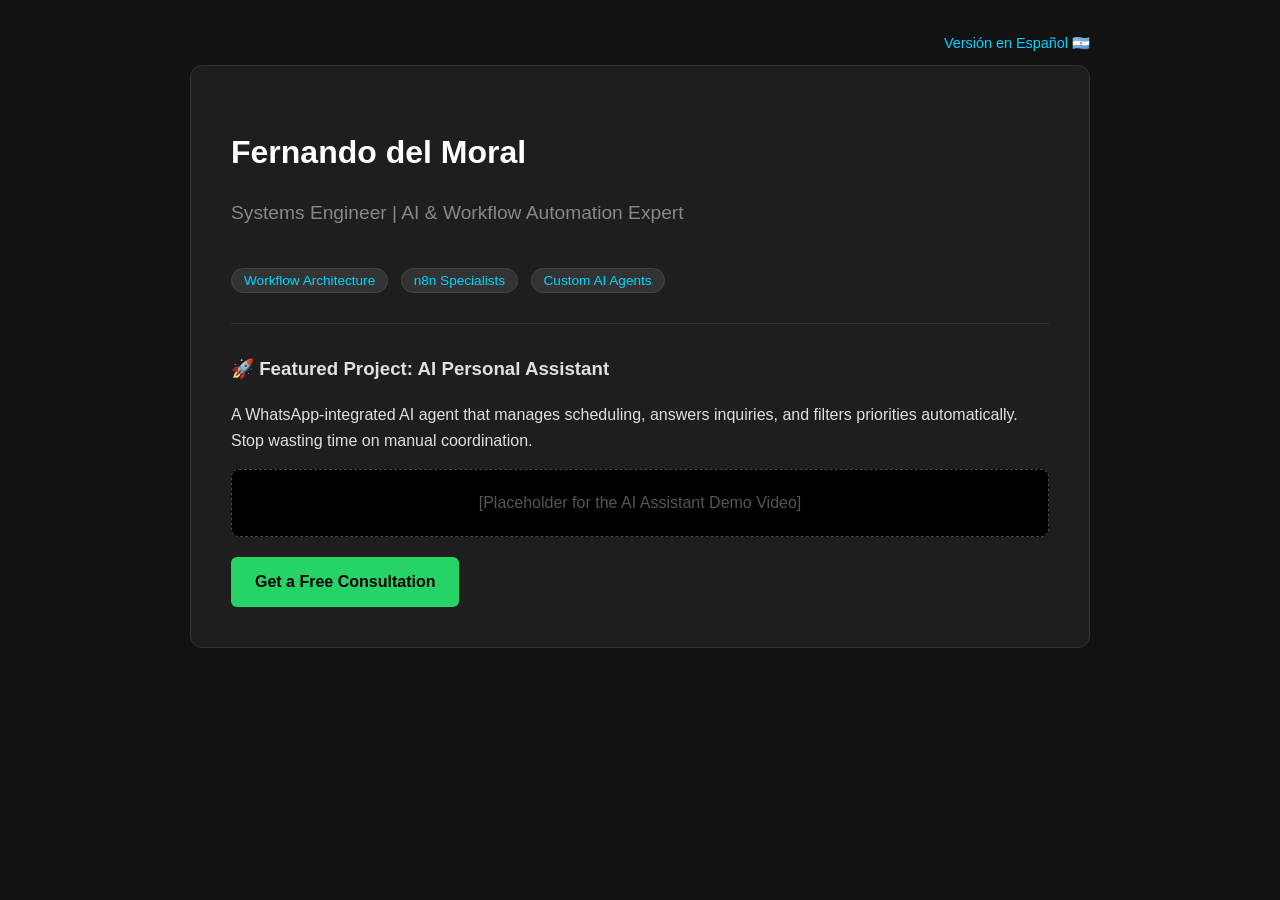
==== en/index.html @ a38ae9cf "Update index.html" ====
<!DOCTYPE html>
<html lang="en">
<head>
    <meta charset="UTF-8">
    <meta name="viewport" content="width=device-width, initial-scale=1.0">
    <title>Fernando del Moral, Eng. | AI & Process Automation</title>
    <link rel="stylesheet" href="../assets/css/style.css">
</head>
<body>
    <div class="lang-switch">
        <a href="../es/">Versión en Español 🇦🇷</a>
    </div>
    
    <div class="card">
        <h1>Fernando del Moral</h1>
        <p class="subtitle">Systems Engineer | AI & Workflow Automation Expert</p>
        
        <div>
            <span class="tag">Workflow Architecture</span>
            <span class="tag">n8n Specialists</span>
            <span class="tag">Custom AI Agents</span>
        </div>

        <hr>

        <h3>🚀 Featured Project: AI Personal Assistant</h3>
        <p>A WhatsApp-integrated AI agent that manages scheduling, answers inquiries, and filters priorities automatically. Stop wasting time on manual coordination.</p>
        
        <div class="demo-box">
            [Placeholder for the AI Assistant Demo Video]
        </div>

        <a href="https://wa.me/5493863531911?text=Hello%20Fernando,%20I'm%20interested%20in%20your%20automation%20services" class="btn-ws">
            Get a Free Consultation
        </a>
    </div>
</body>
</html>
---- assets/css/style.css ----
body { font-family: 'Inter', -apple-system, sans-serif; line-height: 1.6; color: #e0e0e0; background: #121212; max-width: 900px; margin: auto; padding: 2em; }
.card { background: #1e1e1e; padding: 40px; border-radius: 12px; border: 1px solid #333; }
h1 { color: #fff; margin-bottom: 0.2em; }
.subtitle { color: #888; font-size: 1.2em; margin-bottom: 2em; }
.tag { background: #333; color: #00d4ff; padding: 4px 12px; border-radius: 20px; font-size: 0.85em; margin-right: 8px; border: 1px solid #444; }
.btn-ws { display: inline-block; background: #25d366; color: #000; padding: 12px 24px; text-decoration: none; border-radius: 6px; font-weight: bold; margin-top: 20px; transition: 0.3s; }
.btn-ws:hover { background: #1da851; transform: translateY(-2px); }
.lang-switch { text-align: right; margin-bottom: 10px; font-size: 0.9em; }
.lang-switch a { color: #00d4ff; text-decoration: none; margin-left: 15px; }
hr { border: 0; border-top: 1px solid #333; margin: 30px 0; }
.demo-box { background: #000; padding: 20px; border-radius: 8px; text-align: center; color: #555; border: 1px dashed #444; }
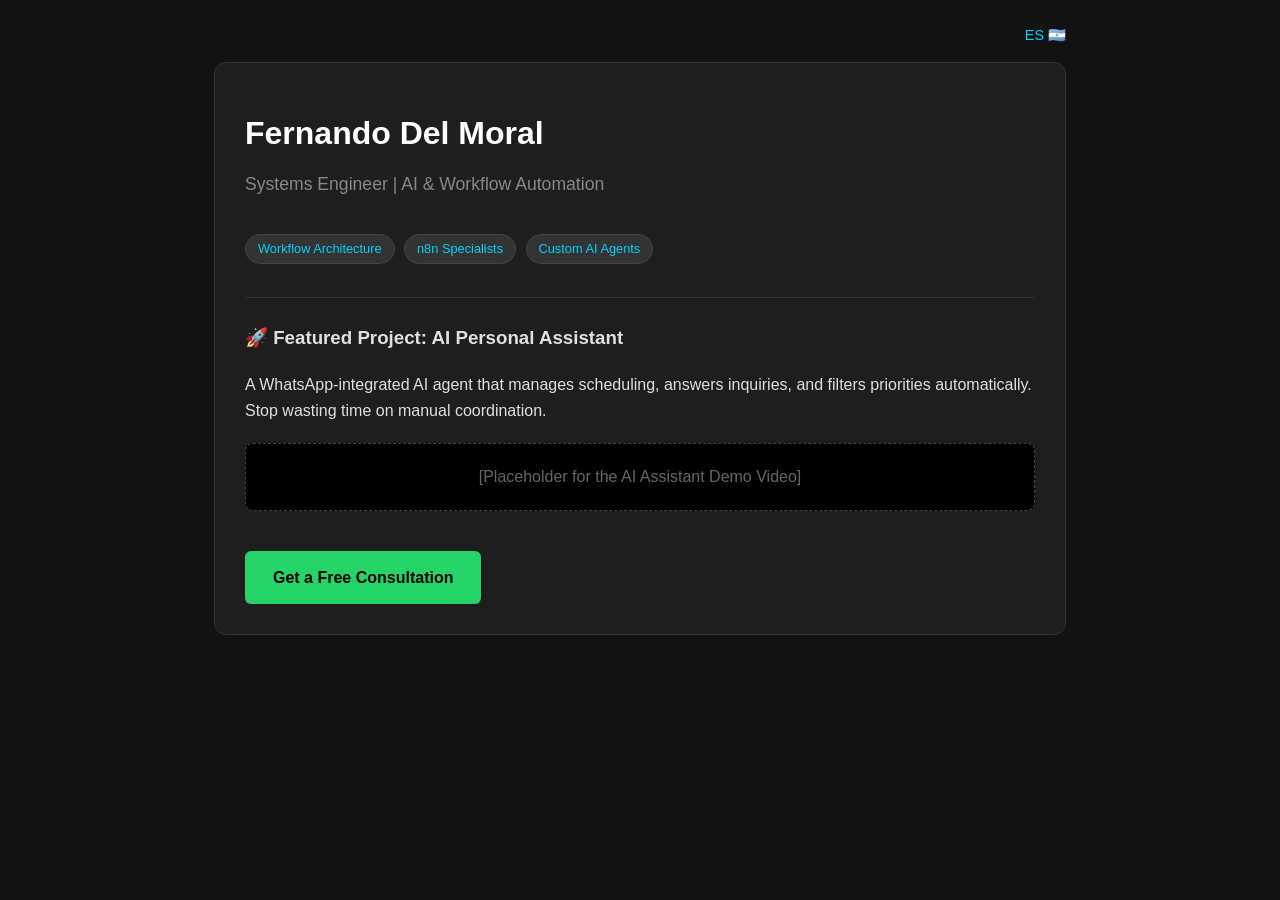
==== commit 2bc99e2e: "Update index.html" ====
--- a/en/index.html
+++ b/en/index.html
@@ -3,17 +3,17 @@
 <head>
     <meta charset="UTF-8">
     <meta name="viewport" content="width=device-width, initial-scale=1.0">
-    <title>Fernando del Moral, Eng. | AI & Process Automation</title>
+    <title>Fernando Del Moral, Eng. | AI & Process Automation</title>
     <link rel="stylesheet" href="../assets/css/style.css">
 </head>
 <body>
     <div class="lang-switch">
-        <a href="../es/">Versión en Español 🇦🇷</a>
+        <a href="../es/">ES 🇦🇷</a>
     </div>
     
     <div class="card">
-        <h1>Fernando del Moral</h1>
-        <p class="subtitle">Systems Engineer | AI & Workflow Automation Expert</p>
+        <h1>Fernando Del Moral</h1>
+        <p class="subtitle">Systems Engineer | AI & Workflow Automation </p>
         
         <div>
             <span class="tag">Workflow Architecture</span>
--- a/assets/css/style.css
+++ b/assets/css/style.css
@@ -1,11 +1,127 @@
-body { font-family: 'Inter', -apple-system, sans-serif; line-height: 1.6; color: #e0e0e0; background: #121212; max-width: 900px; margin: auto; padding: 2em; }
-.card { background: #1e1e1e; padding: 40px; border-radius: 12px; border: 1px solid #333; }
-h1 { color: #fff; margin-bottom: 0.2em; }
-.subtitle { color: #888; font-size: 1.2em; margin-bottom: 2em; }
-.tag { background: #333; color: #00d4ff; padding: 4px 12px; border-radius: 20px; font-size: 0.85em; margin-right: 8px; border: 1px solid #444; }
-.btn-ws { display: inline-block; background: #25d366; color: #000; padding: 12px 24px; text-decoration: none; border-radius: 6px; font-weight: bold; margin-top: 20px; transition: 0.3s; }
-.btn-ws:hover { background: #1da851; transform: translateY(-2px); }
-.lang-switch { text-align: right; margin-bottom: 10px; font-size: 0.9em; }
-.lang-switch a { color: #00d4ff; text-decoration: none; margin-left: 15px; }
-hr { border: 0; border-top: 1px solid #333; margin: 30px 0; }
-.demo-box { background: #000; padding: 20px; border-radius: 8px; text-align: center; color: #555; border: 1px dashed #444; }
+* {
+    box-sizing: border-box; /* Evita que el padding desborde el ancho en móviles */
+}
+
+body { 
+    font-family: 'Inter', -apple-system, sans-serif; 
+    line-height: 1.6; 
+    color: #e0e0e0; 
+    background: #121212; 
+    max-width: 900px; 
+    margin: auto; 
+    padding: 1.5em; /* Reducido para mejor aprovechamiento en móvil */
+}
+
+/* Contenedor Principal */
+.card { 
+    background: #1e1e1e; 
+    padding: 30px; 
+    border-radius: 12px; 
+    border: 1px solid #333; 
+    width: 100%;
+}
+
+/* Tipografía */
+h1 { 
+    color: #fff; 
+    margin-bottom: 0.2em; 
+    line-height: 1.2;
+}
+
+.subtitle { 
+    color: #888; 
+    font-size: 1.1em; 
+    margin-bottom: 2em; 
+}
+
+/* Etiquetas/Tags */
+.tag { 
+    display: inline-block; /* Permite que bajen de línea si no caben */
+    background: #333; 
+    color: #00d4ff; 
+    padding: 4px 12px; 
+    border-radius: 20px; 
+    font-size: 0.8em; 
+    margin-right: 5px; 
+    margin-bottom: 8px; 
+    border: 1px solid #444; 
+}
+
+/* Botón de WhatsApp */
+.btn-ws { 
+    display: inline-block; 
+    background: #25d366; 
+    color: #000; 
+    padding: 14px 28px; 
+    text-decoration: none; 
+    border-radius: 6px; 
+    font-weight: bold; 
+    margin-top: 20px; 
+    transition: 0.3s; 
+    text-align: center;
+}
+
+.btn-ws:hover { 
+    background: #1da851; 
+    transform: translateY(-2px); 
+}
+
+/* Selector de Idiomas */
+.lang-switch { 
+    text-align: right; 
+    margin-bottom: 15px; 
+    font-size: 0.9em; 
+}
+
+.lang-switch a { 
+    color: #00d4ff; 
+    text-decoration: none; 
+    margin-left: 15px; 
+    font-weight: 500;
+}
+
+/* Separadores y Demos */
+hr { 
+    border: 0; 
+    border-top: 1px solid #333; 
+    margin: 25px 0; 
+}
+
+.demo-box { 
+    background: #000; 
+    padding: 20px; 
+    border-radius: 8px; 
+    text-align: center; 
+    color: #666; 
+    border: 1px dashed #444; 
+    margin: 20px 0;
+}
+
+/* --- MEDIA QUERIES PARA DISPOSITIVOS MÓVILES --- */
+@media (max-width: 600px) {
+    body {
+        padding: 1em; /* Menos margen en los bordes físicos del teléfono */
+    }
+
+    .card {
+        padding: 20px; /* Menos aire interno para ganar espacio para el texto */
+    }
+
+    h1 {
+        font-size: 1.5em; /* Título un poco más pequeño para evitar cortes */
+    }
+
+    .subtitle {
+        font-size: 1em;
+    }
+
+    .btn-ws {
+        display: block; /* El botón ocupa todo el ancho: más fácil de tocar con el pulgar */
+        width: 100%;
+    }
+    
+    .lang-switch {
+        text-align: center; /* Centrado en móviles para mejor acceso visual */
+        margin-top: 10px;
+    }
+}
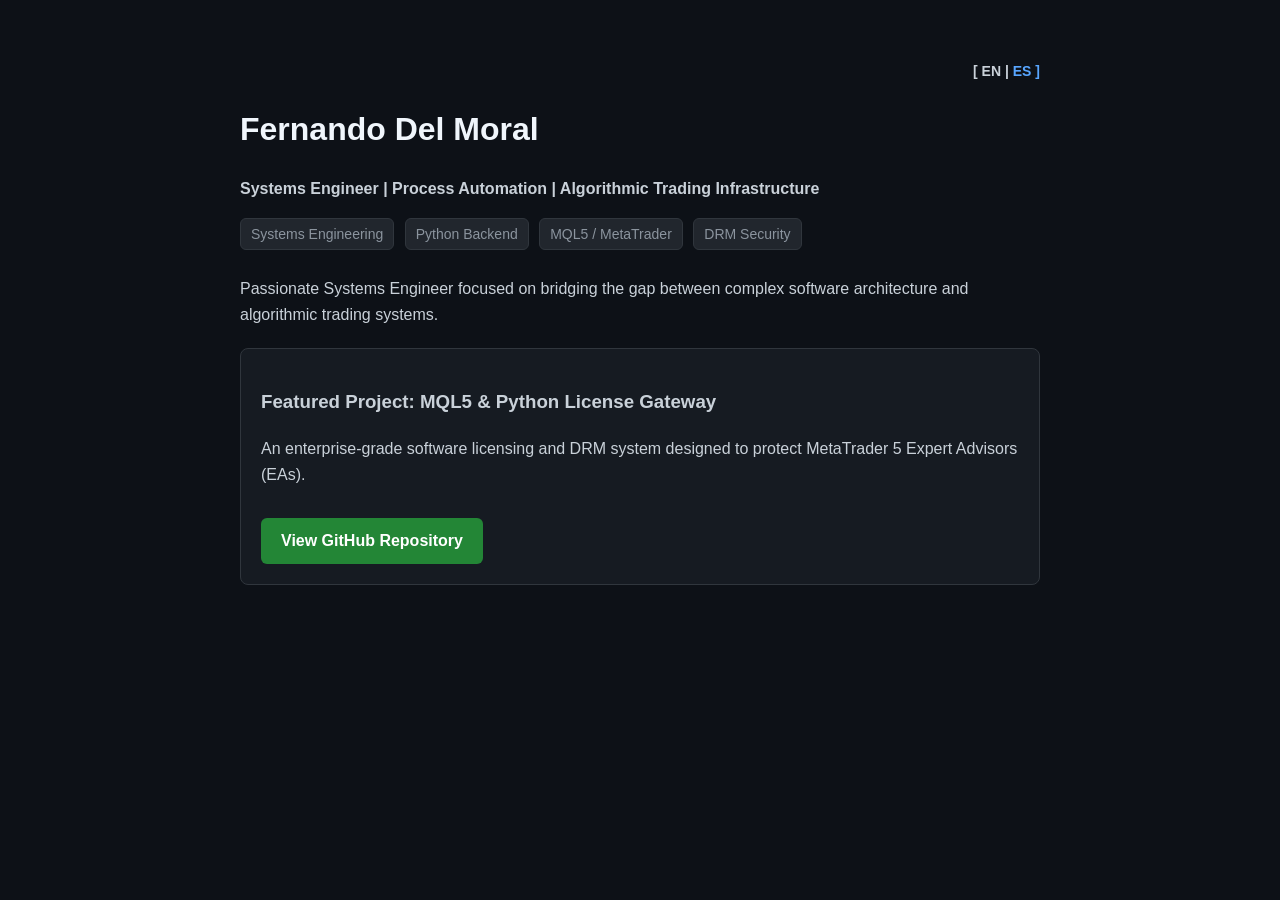
==== commit 09c4eeb4: "Update index.html" ====
--- a/en/index.html
+++ b/en/index.html
@@ -3,36 +3,40 @@
 <head>
     <meta charset="UTF-8">
     <meta name="viewport" content="width=device-width, initial-scale=1.0">
-    <title>Fernando Del Moral, Eng. | AI & Process Automation</title>
-    <link rel="stylesheet" href="../assets/css/style.css">
+    <title>Fernando Del Moral | Systems Engineer & Algorithmic Trading</title>
+    <style>
+        body { font-family: -apple-system, BlinkMacSystemFont, "Segoe UI", Roboto, sans-serif; background: #0d1117; color: #c9d1d9; max-width: 800px; margin: 40px auto; padding: 20px; line-height: 1.6; }
+        h1 { color: #f0f6fc; }
+        a { color: #58a6ff; text-decoration: none; }
+        a:hover { text-decoration: underline; }
+        .badge { display: inline-block; background: #21262d; border: 1px solid #30363d; padding: 4px 10px; border-radius: 6px; font-size: 14px; margin-right: 6px; margin-bottom: 10px; color: #8b949e; }
+        .project-card { background: #161b22; border: 1px solid #30363d; padding: 20px; border-radius: 8px; margin-top: 20px; }
+        .lang-switch { text-align: right; font-size: 14px; margin-bottom: 20px; font-weight: bold; }
+        .btn { display: inline-block; background: #238636; color: #fff; padding: 10px 20px; border-radius: 6px; font-weight: bold; margin-top: 15px; }
+        .btn:hover { background: #2ea043; text-decoration: none; }
+    </style>
 </head>
 <body>
     <div class="lang-switch">
-        <a href="../es/">ES 🇦🇷</a>
+        <span>[ EN </span> | <a href="../es/index.html">ES ]</a>
     </div>
-    
-    <div class="card">
-        <h1>Fernando Del Moral</h1>
-        <p class="subtitle">Systems Engineer | AI & Workflow Automation </p>
-        
-        <div>
-            <span class="tag">Workflow Architecture</span>
-            <span class="tag">n8n Specialists</span>
-            <span class="tag">Custom AI Agents</span>
-        </div>
 
-        <hr>
+    <h1>Fernando Del Moral</h1>
+    <p><strong>Systems Engineer | Process Automation | Algorithmic Trading Infrastructure</strong></p>
 
-        <h3>🚀 Featured Project: AI Personal Assistant</h3>
-        <p>A WhatsApp-integrated AI agent that manages scheduling, answers inquiries, and filters priorities automatically. Stop wasting time on manual coordination.</p>
-        
-        <div class="demo-box">
-            [Placeholder for the AI Assistant Demo Video]
-        </div>
+    <div>
+        <span class="badge">Systems Engineering</span>
+        <span class="badge">Python Backend</span>
+        <span class="badge">MQL5 / MetaTrader</span>
+        <span class="badge">DRM Security</span>
+    </div>
 
-        <a href="https://wa.me/5493863531911?text=Hello%20Fernando,%20I'm%20interested%20in%20your%20automation%20services" class="btn-ws">
-            Get a Free Consultation
-        </a>
+    <p>Passionate Systems Engineer focused on bridging the gap between complex software architecture and algorithmic trading systems.</p>
+
+    <div class="project-card">
+        <h3>Featured Project: MQL5 & Python License Gateway</h3>
+        <p>An enterprise-grade software licensing and DRM system designed to protect MetaTrader 5 Expert Advisors (EAs).</p>
+        <a href="https://github.com/fernandodelmoral" class="btn" target="_blank">View GitHub Repository</a>
     </div>
 </body>
 </html>
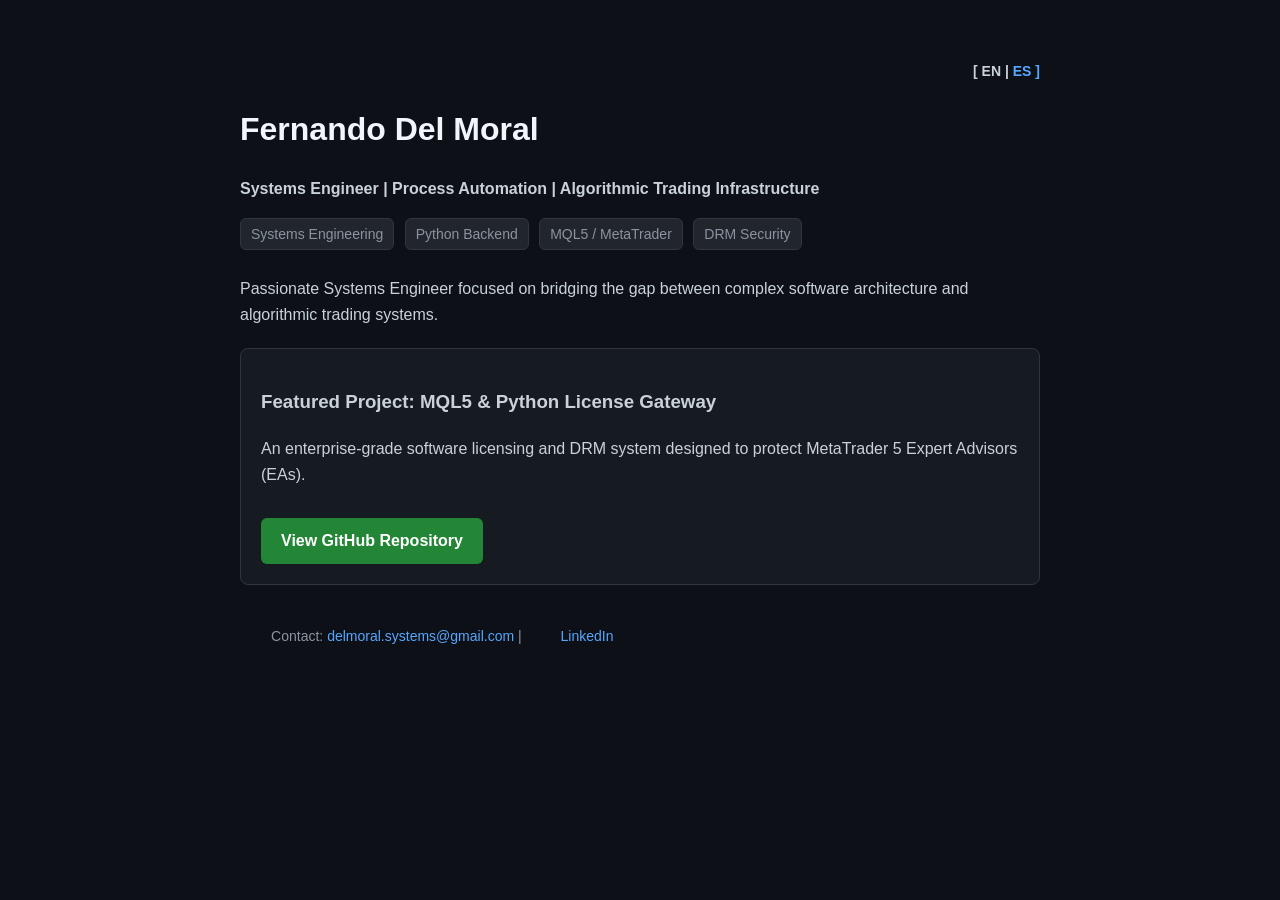
==== commit 26f0f920: "Update index.html" ====
--- a/en/index.html
+++ b/en/index.html
@@ -38,5 +38,9 @@
         <p>An enterprise-grade software licensing and DRM system designed to protect MetaTrader 5 Expert Advisors (EAs).</p>
         <a href="https://github.com/fernandodelmoral" class="btn" target="_blank">View GitHub Repository</a>
     </div>
+    <p style="margin-top: 40px; font-size: 14px; color: #8b949e;">
+        Contact: <a href="mailto:delmoral.systems@gmail.com">delmoral.systems@gmail.com</a> | 
+        <a href="https://linkedin.com/in/your-username" target="_blank">LinkedIn</a>
+    </p>
 </body>
 </html>
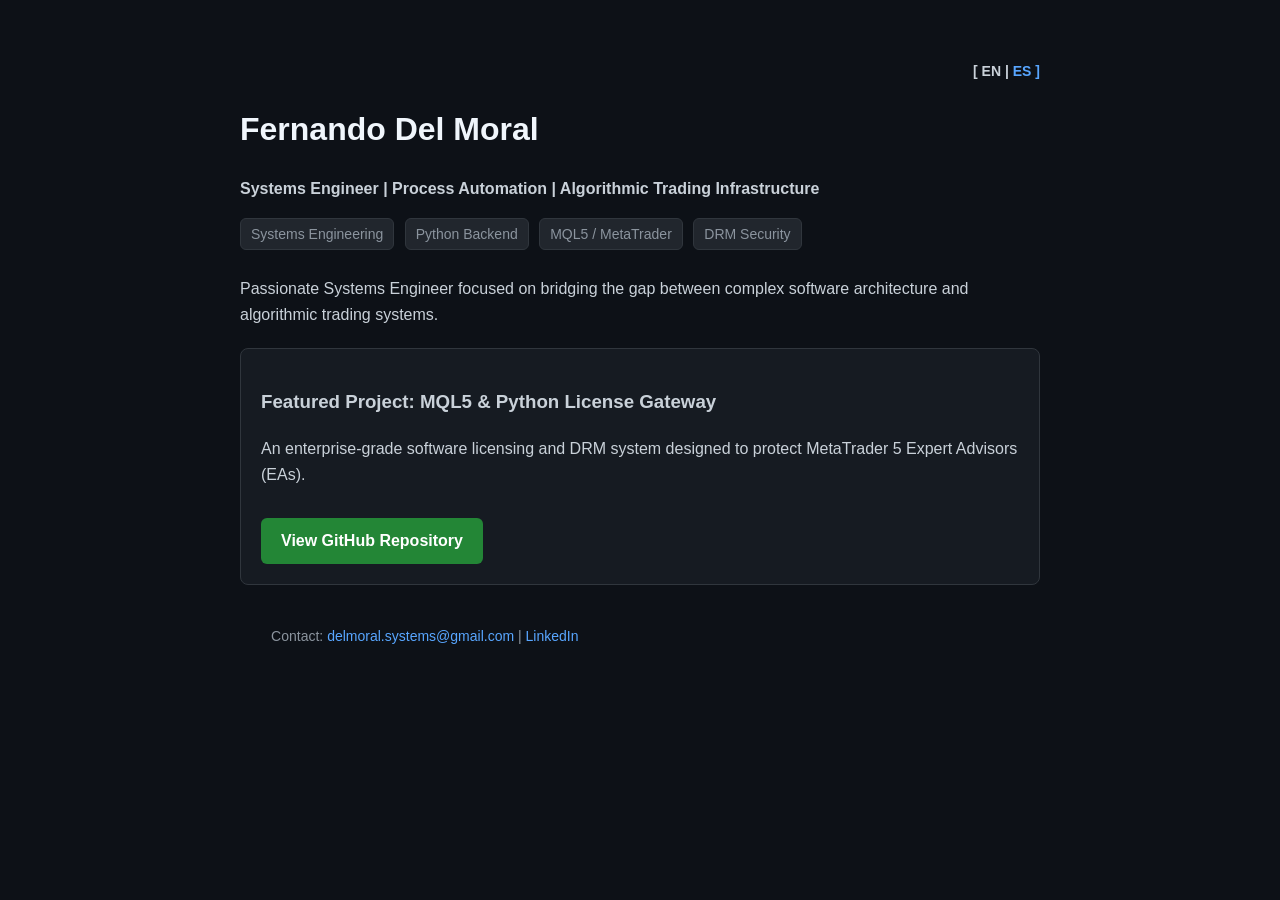
==== commit 8a92db20: "Update index.html" ====
--- a/en/index.html
+++ b/en/index.html
@@ -39,8 +39,7 @@
         <a href="https://github.com/fernandodelmoral" class="btn" target="_blank">View GitHub Repository</a>
     </div>
     <p style="margin-top: 40px; font-size: 14px; color: #8b949e;">
-        Contact: <a href="mailto:delmoral.systems@gmail.com">delmoral.systems@gmail.com</a> | 
-        <a href="https://linkedin.com/in/your-username" target="_blank">LinkedIn</a>
+        Contact: <a href="mailto:delmoral.systems@gmail.com">delmoral.systems@gmail.com</a> | <a href="https://linkedin.com/in/fernando-del-moral">LinkedIn</a>
     </p>
 </body>
 </html>
